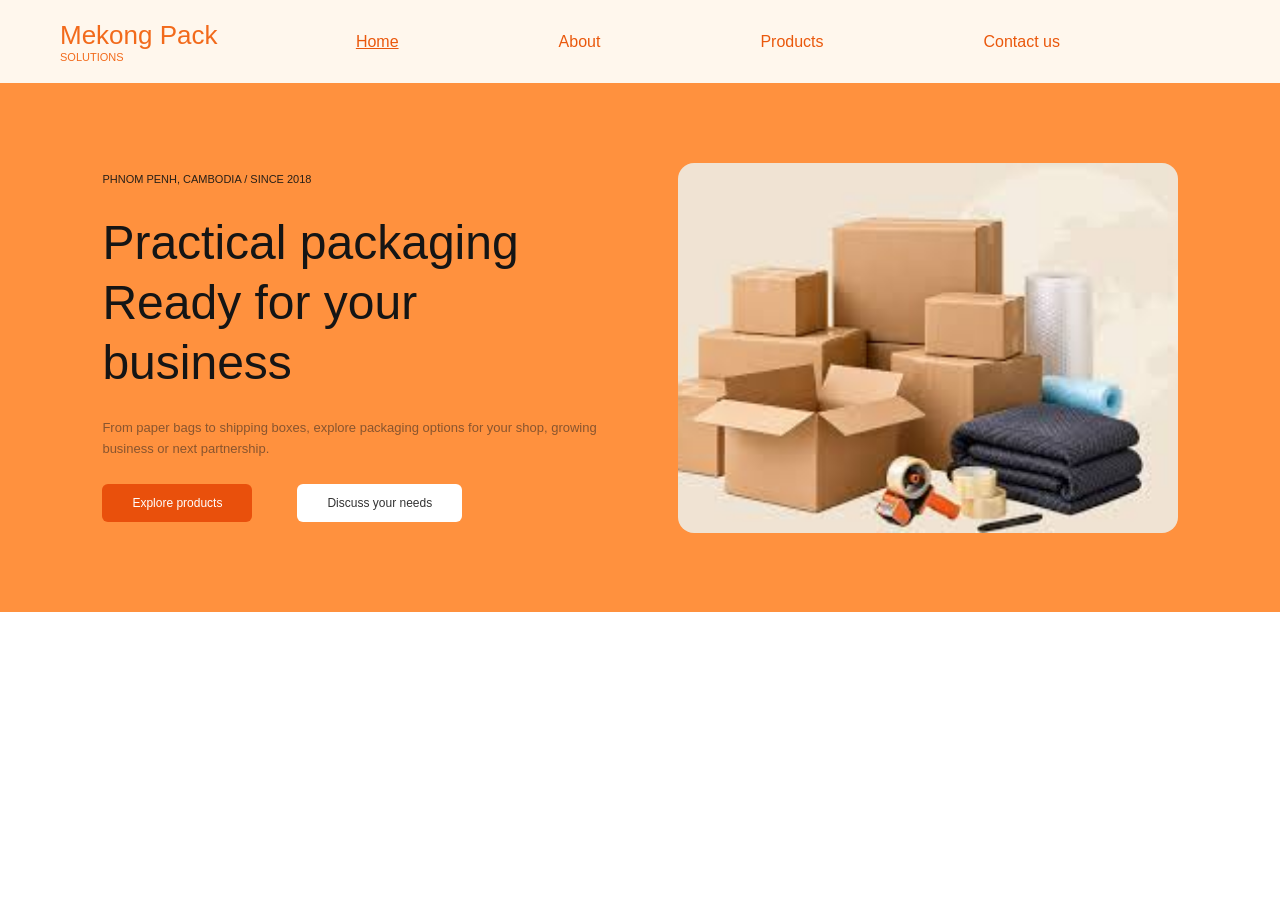
==== Index.html @ af87ba82 "Yk code kbal jek knea" ====
<!DOCTYPE html>
<html lang="en">
<head>
  <meta charset="UTF-8">
  <meta name="viewport" content="width=device-width, initial-scale=1">
  <title>Mekong Pack Solutions</title>
  <link rel="stylesheet" href="Index.css">
</head>
<body>

<!-- Kbal -->
  <header class="site-header">
    <a href="Index.html" class="logo">
      <span class="logo-name">Mekong Pack</span>
      <span class="logo-tag">SOLUTIONS</span>
    </a>

    <nav class="nav" aria-label="nav">
      <ul>
        <li><a href="Index.html" class="active" aria-current="page">Home</a></li>
        <li><a href="#">About</a></li>
        <li><a href="#">Products</a></li>
        <li><a href="#">Contact us</a></li>
      </ul>
    </nav>
  </header>

<!-- jol dol hero section -->

   <section class="hero">

        <div class="container">

            <div class="content">

                <p class="small-text">
                    PHNOM PENH, CAMBODIA / SINCE 2018
                </p>

                <h1>
                    Practical packaging<br>
                    Ready for your<br>
                    business
                </h1>

                <p class="description">
                    From paper bags to shipping boxes, explore packaging options for your
                    shop, growing business or next partnership.
                </p>

                <div class="button-group">
                    <a href="#" class="orange-btn">Explore products</a>
                    <a href="#" class="white-btn">Discuss your needs</a>
                </div>

            </div>

            <div class="image">
                <img src="/Images/images (3).jpeg" alt="Packaging products">
            </div>

        </div>

    </section>





</body>
</html>
---- Index.css ----
* {
  margin: 0;
  padding: 0;
  box-sizing: border-box;
}

body {
  font-family: Montserrat, Arial, sans-serif;
}

/* kbal */
.site-header {
  display: flex;
  justify-content: space-between;
  align-items: center;
  padding: 20px 60px;
  background-color: #fff7ed;

}

/* Logo */
.logo {
  text-decoration: none;
  color: #f26a1b;
}

.logo-name {
  display: block;
  font-size: 26px;
}

.logo-tag {
  display: block;
  font-size: 11px;
}

/* ah nis nav */
.nav ul {
  display: flex;
  list-style: none;
}

.nav li {
  margin-right: 160px;
  
}

.nav a {
  text-decoration: none;
  color: #EA580C;
  font-size: 16px;
}

.nav a:hover,
.nav a.active {
  text-decoration: underline;
}

/* jol hero section */

.hero {
    width: 100%;
    height: 529px;
    background-color: #FF913E;

    display: flex;
    align-items: center;
}

.container {
    width: 84%;
    max-width: 1200px;
    margin: auto;

    display: flex;
    align-items: center;
    justify-content: space-between;
    gap: 7%;
}

.content {
    width: 50%;
}

.small-text {
    font-size: 11px;
    font-weight: 400;
    margin-bottom: 28px;
    color: #282018;
}

h1 {
    font-size: 48px;
    font-weight: 400;
    line-height: 1.25;
    color: #151515;
    margin-bottom: 25px;
}

.description {
    font-size: 13px;
    font-weight: 300;
    line-height: 1.6;
    color: #89552F;
    margin-bottom: 25px;
}

.button-group {
    display: flex;
    gap: 45px;
}

.button-group a {
    text-decoration: none;
    font-size: 12px;
    padding: 12px 30px;
    border-radius: 6px;
}

.orange-btn {
    background-color: #E9500C;
    color: white;
}

.white-btn {
    background-color: white;
    color: #333;
}

.image {
    width: 50%;
}

.image img {
    width: 100%;
    height: 370px;
    object-fit: cover;
    border-radius: 16px;
    display: block;
}
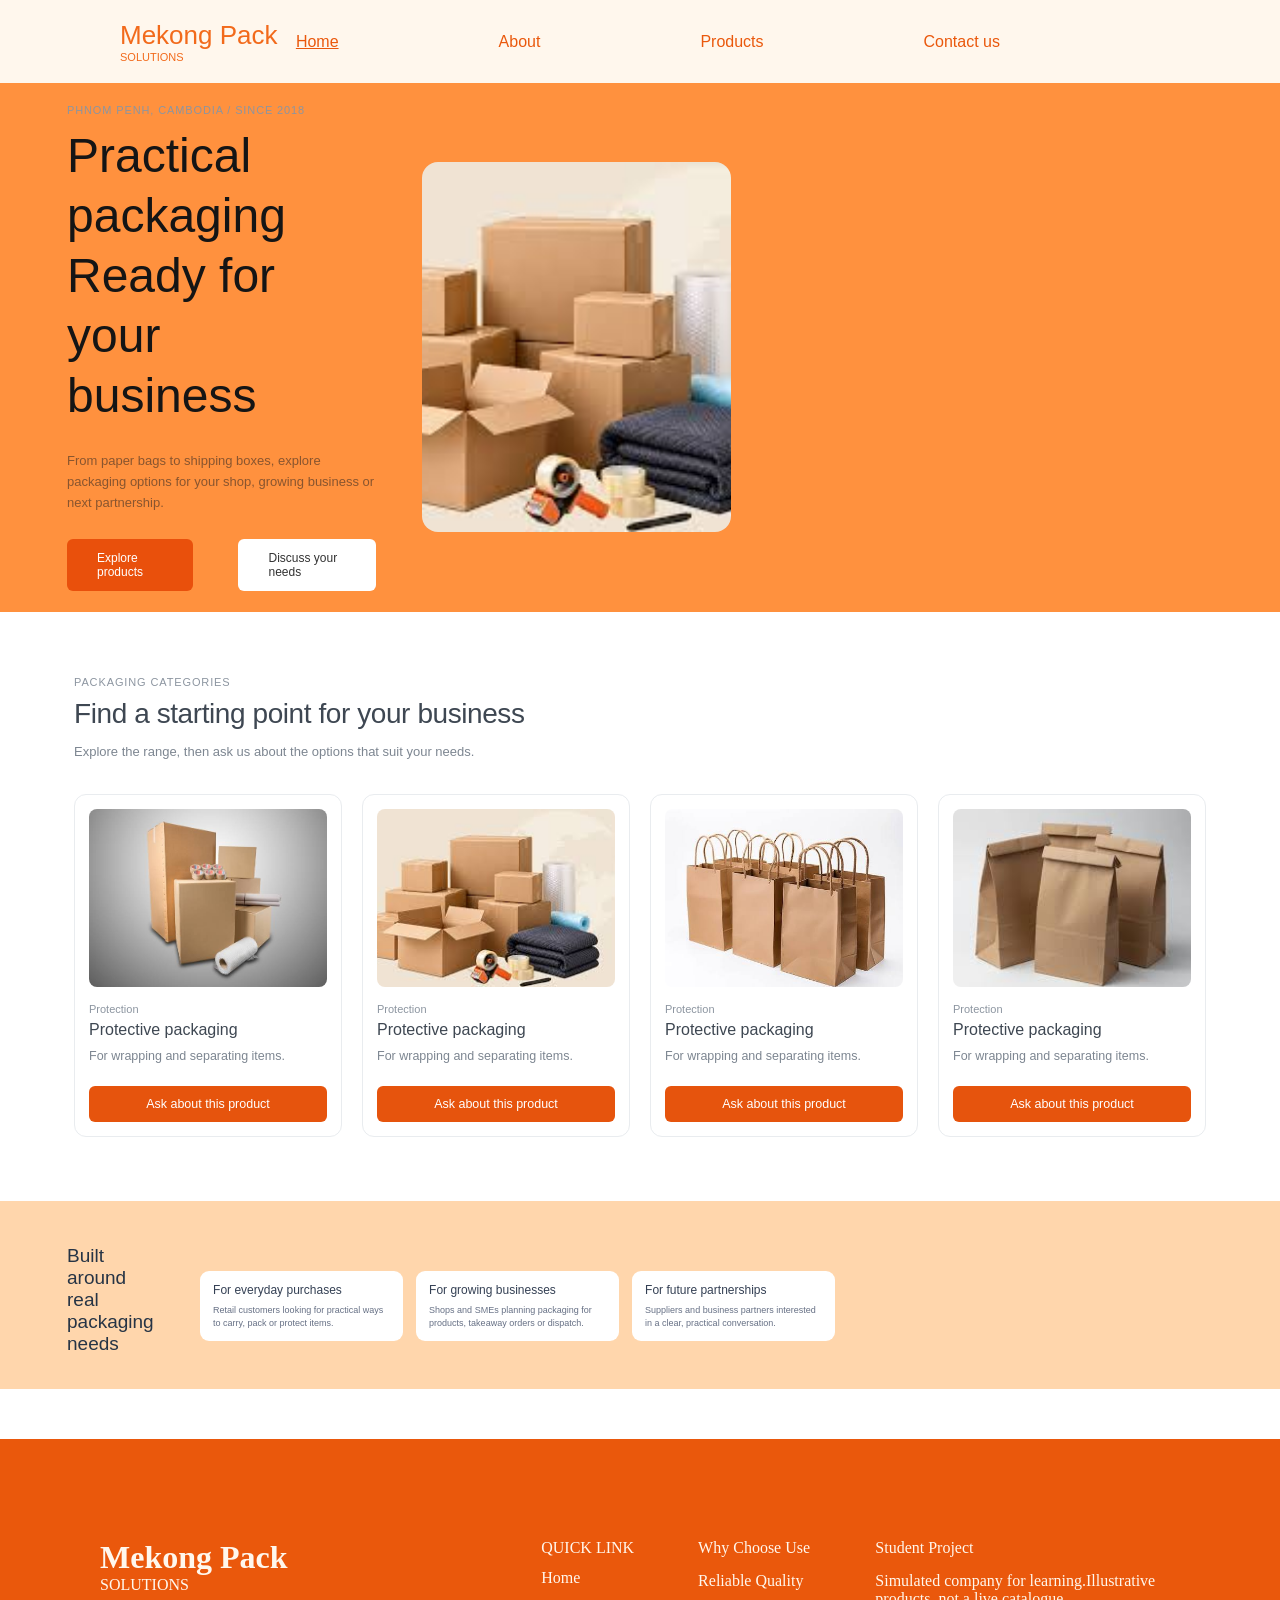
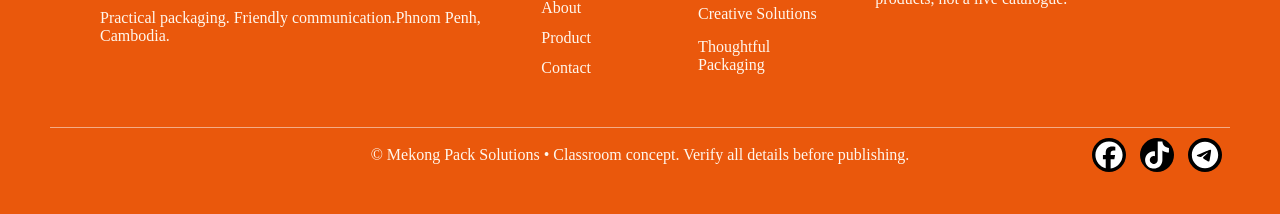
==== commit b5d60869: "card" ====
--- a/Index.html
+++ b/Index.html
@@ -25,7 +25,7 @@
     </nav>
   </header>
 
-<!-- jol dol hero section -->
+<!-- jol dol hero section 1 -->
 
    <section class="hero">
 
@@ -63,9 +63,129 @@
 
     </section>
 
+<!-- jol dol hero section 2 -->
+     
+    <section class="pack">
+    <p class="small-text">Packaging Categories</p>
+    <h2 class="pack-title">Find a starting point for your business</h2>
+    <p class="pack-subtitle">Explore the range, then ask us about the options that suit your needs.</p>
 
+    <div class="cards-container">
+      <!-- Card 1 -->
+      <article class="product-card">
+        <div class="card-image-wrapper">
+          <img src="/Images/images (2).jpeg" />
+        </div>
+        <span class="card-tag">Protection</span>
+        <h3 class="card-title">Protective packaging</h3>
+        <p class="card-description">For wrapping and separating items.</p>
+        <button type="button" class="card-btn">Ask about this product</button>
+      </article>
 
+      <!-- Card 2 -->
+      <article class="product-card">
+        <div class="card-image-wrapper">
+          <img src="/Images/images (3).jpeg" alt="Corrugated mailer boxes with dividers" />
+        </div>
+        <span class="card-tag">Protection</span>
+        <h3 class="card-title">Protective packaging</h3>
+        <p class="card-description">For wrapping and separating items.</p>
+        <button type="button" class="card-btn">Ask about this product</button>
+      </article>
 
+      <!-- Card 3 -->
+      <article class="product-card">
+        <div class="card-image-wrapper">
+          <img src="/Images/img3.jpg" alt="Stacked flat-pack cardboard boxes" />
+        </div>
+        <span class="card-tag">Protection</span>
+        <h3 class="card-title">Protective packaging</h3>
+        <p class="card-description">For wrapping and separating items.</p>
+        <button type="button" class="card-btn">Ask about this product</button>
+      </article>
+
+      <!-- Card 4 -->
+      <article class="product-card">
+        <div class="card-image-wrapper">
+          <img src="/Images/img4.jpg" alt="Kraft food trays and wooden cutlery" />
+        </div>
+        <span class="card-tag">Protection</span>
+        <h3 class="card-title">Protective packaging</h3>
+        <p class="card-description">For wrapping and separating items.</p>
+        <button type="button" class="card-btn">Ask about this product</button>
+      </article>
+    </div>
+  </section>
+<!-- jol dol hero section 2 -->
+<section class="packaging">
+    <div class="container">
+        <h2>Built around real packaging needs</h2>
+
+        <div class="card-container">
+
+            <div class="card">
+                <h3>For everyday purchases</h3>
+                <p>Retail customers looking for practical ways<br>
+                to carry, pack or protect items.</p>
+            </div>
+
+            <div class="card">
+                <h3>For growing businesses</h3>
+                <p>Shops and SMEs planning packaging for<br>
+                products, takeaway orders or dispatch.</p>
+            </div>
+
+            <div class="card">
+                <h3>For future partnerships</h3>
+                <p>Suppliers and business partners interested<br>
+                in a clear, practical conversation.</p>
+            </div>
+
+        </div>
+    </div>
+</section>
+<!-- Footer -->
+  <footer class="footer">
+        <div class="footer-container">
+
+            <div class="logo-footer">
+                <h2>Mekong Pack</h2>
+                <span>SOLUTIONS</span>
+                <p>Practical packaging. Friendly communication.Phnom Penh, Cambodia.</p>
+            </div>
+
+            <div class="footer-link">
+                <span>QUICK LINK</span>
+                <a href="#">Home</a>
+                <a href="#">About</a>
+                <a href="#">Product</a>
+                <a href="#">Contact</a>
+            </div>
+
+            <div class="footer-right">
+                <span>Why Choose Use</span>
+                <p>Reliable Quality</p>
+                <p>Creative Solutions</p>
+                <p>Thoughtful Packaging</p>
+            </div>
+
+            <div class="right">
+                <span>Student Project</span>
+                <p>Simulated company for learning.Illustrative products, not a live catalogue.</p>
+            </div>
+        </div>
+        <div class="footer-under">
+                <p>© Mekong Pack Solutions • Classroom concept. Verify all details before publishing.</p>
+            
+            <div class="social-icon">
+                <div class="icon"><svg xmlns="http://www.w3.org/2000/svg" viewBox="0 0 640 640"><!--!Font Awesome Free v7.3.1 by @fontawesome - https://fontawesome.com License - https://fontawesome.com/license/free Copyright 2026 Fonticons, Inc.--><path fill="rgb(255, 255, 255)" d="M576 320C576 178.6 461.4 64 320 64C178.6 64 64 178.6 64 320C64 440 146.7 540.8 258.2 568.5L258.2 398.2L205.4 398.2L205.4 320L258.2 320L258.2 286.3C258.2 199.2 297.6 158.8 383.2 158.8C399.4 158.8 427.4 162 438.9 165.2L438.9 236C432.9 235.4 422.4 235 409.3 235C367.3 235 351.1 250.9 351.1 292.2L351.1 320L434.7 320L420.3 398.2L351 398.2L351 574.1C477.8 558.8 576 450.9 576 320z"/></svg></div>
+                <div class="icon"> <svg xmlns="http://www.w3.org/2000/svg" viewBox="0 0 640 640"><!--!Font Awesome Free v7.3.1 by @fontawesome - https://fontawesome.com License - https://fontawesome.com/license/free Copyright 2026 Fonticons, Inc.--><path fill="rgb(255, 255, 255)" d="M544.5 273.9C500.5 274 457.5 260.3 421.7 234.7L421.7 413.4C421.7 446.5 411.6 478.8 392.7 506C373.8 533.2 347.1 554 316.1 565.6C285.1 577.2 251.3 579.1 219.2 570.9C187.1 562.7 158.3 545 136.5 520.1C114.7 495.2 101.2 464.1 97.5 431.2C93.8 398.3 100.4 365.1 116.1 336C131.8 306.9 156.1 283.3 185.7 268.3C215.3 253.3 248.6 247.8 281.4 252.3L281.4 342.2C266.4 337.5 250.3 337.6 235.4 342.6C220.5 347.6 207.5 357.2 198.4 369.9C189.3 382.6 184.4 398 184.5 413.8C184.6 429.6 189.7 444.8 199 457.5C208.3 470.2 221.4 479.6 236.4 484.4C251.4 489.2 267.5 489.2 282.4 484.3C297.3 479.4 310.4 469.9 319.6 457.2C328.8 444.5 333.8 429.1 333.8 413.4L333.8 64L421.8 64C421.7 71.4 422.4 78.9 423.7 86.2C426.8 102.5 433.1 118.1 442.4 131.9C451.7 145.7 463.7 157.5 477.6 166.5C497.5 179.6 520.8 186.6 544.6 186.6L544.6 274z"/></svg></div>
+                <div class="icon"><svg xmlns="http://www.w3.org/2000/svg" viewBox="0 0 640 640"><!--!Font Awesome Free v7.3.1 by @fontawesome - https://fontawesome.com License - https://fontawesome.com/license/free Copyright 2026 Fonticons, Inc.--><path fill="rgb(255, 255, 255)" d="M320 72C183 72 72 183 72 320C72 457 183 568 320 568C457 568 568 457 568 320C568 183 457 72 320 72zM435 240.7C431.3 279.9 415.1 375.1 406.9 419C403.4 437.6 396.6 443.8 390 444.4C375.6 445.7 364.7 434.9 350.7 425.7C328.9 411.4 316.5 402.5 295.4 388.5C270.9 372.4 286.8 363.5 300.7 349C304.4 345.2 367.8 287.5 369 282.3C369.2 281.6 369.3 279.2 367.8 277.9C366.3 276.6 364.2 277.1 362.7 277.4C360.5 277.9 325.6 300.9 258.1 346.5C248.2 353.3 239.2 356.6 231.2 356.4C222.3 356.2 205.3 351.4 192.6 347.3C177.1 342.3 164.7 339.6 165.8 331C166.4 326.5 172.5 322 184.2 317.3C256.5 285.8 304.7 265 328.8 255C397.7 226.4 412 221.4 421.3 221.2C423.4 221.2 427.9 221.7 430.9 224.1C432.9 225.8 434.1 228.2 434.4 230.8C434.9 234 435 237.3 434.8 240.6z"/></svg></div>
+              </div>
+
+        </div>
+        
+    </footer>
 
 </body>
 </html>
--- a/Index.css
+++ b/Index.css
@@ -14,7 +14,7 @@
   display: flex;
   justify-content: space-between;
   align-items: center;
-  padding: 20px 60px;
+  padding: 20px 120px;
   background-color: #fff7ed;
 
 }
@@ -57,7 +57,7 @@
   text-decoration: underline;
 }
 
-/* jol hero section */
+/* jol hero section 1*/
 
 .hero {
     width: 100%;
@@ -140,3 +140,280 @@
     display: block;
 }
 
+/* jol dol section 2*/
+
+.pack {
+      max-width: 1180px;
+      margin: 0 auto;
+      padding: 64px 24px;
+    }
+
+    .small-text {
+      font-size: 11px;
+      font-weight: 500;
+      letter-spacing: 0.08em;
+      text-transform: uppercase;
+      color: #8c95a0;
+      margin-bottom: 10px;
+    }
+
+    .pack-title {
+      font-size: 28px;
+      font-weight: 400;
+      color: #3e4752;
+      letter-spacing: -0.015em;
+      margin-bottom: 12px;
+    }
+
+    .pack-subtitle {
+      font-size: 13px;
+      color: #7d8691;
+      margin-bottom: 32px;
+      line-height: 1.5;
+    }
+
+    .cards-container {
+      display: grid;
+      grid-template-columns: repeat(4, 1fr);
+      gap: 20px;
+    }
+
+    .product-card {
+      background-color: #ffffff;
+      border: 1px solid #e9ecef;
+      border-radius: 12px;
+      padding: 14px;
+      display: flex;
+      flex-direction: column;
+      transition: box-shadow 0.2s ease, transform 0.2s ease;
+    }
+
+    .product-card:hover {
+      box-shadow: 0 8px 24px rgba(0, 0, 0, 0.05);
+      transform: translateY(-2px);
+    }
+
+    .card-image-wrapper {
+      width: 100%;
+      aspect-ratio: 4 / 3;
+      border-radius: 8px;
+      overflow: hidden;
+      background-color: #f6f4f2;
+      margin-bottom: 16px;
+    }
+
+    .card-image-wrapper img {
+      width: 100%;
+      height: 100%;
+      object-fit: cover;
+      display: block;
+    }
+
+    .card-tag {
+      font-size: 11px;
+      font-weight: 400;
+      color: #8c95a0;
+      margin-bottom: 6px;
+    }
+
+    .card-title {
+      font-size: 16px;
+      font-weight: 500;
+      color: #3e4752;
+      margin-bottom: 8px;
+    }
+
+    .card-description {
+      font-size: 12.5px;
+      line-height: 1.5;
+      color: #7d8691;
+      margin-bottom: 20px;
+      flex-grow: 1;
+    }
+
+    .card-btn {
+      display: inline-flex;
+      align-items: center;
+      justify-content: center;
+      width: 100%;
+      padding: 11px 16px;
+      background-color: #e6540d;
+      color: #ffffff;
+      font-size: 12.5px;
+      font-weight: 500;
+      text-decoration: none;
+      border: none;
+      border-radius: 6px;
+      cursor: pointer;
+      transition: background-color 0.2s ease;
+    }
+
+    .card-btn:hover {
+      background-color: #cf4908;
+    }
+
+    /* jol dol section 3*/
+* {
+    margin: 0;
+    padding: 0;
+    box-sizing: border-box;
+}
+
+.packaging {
+    width: 100%;
+    height: 188px;
+    background-color: #FFD6AC;
+    padding-top: 44px;
+}
+
+.container {
+    width: 664px;
+    margin-left: 67px;
+}
+
+.container h2 {
+    font-size: 19px;
+    font-weight: 400;
+    color: #263445;
+    margin-bottom: 13px;
+}
+
+.card-container {
+    display: flex;
+    gap: 13px;
+}
+
+.card {
+    width: 203px;
+    height: 70px;
+    background-color: white;
+    border-radius: 9px;
+    padding: 12px 13px;
+}
+
+.card h3 {
+    font-size: 12px;
+    font-weight: 400;
+    color: #344054;
+    margin-bottom: 7px;
+}
+
+.card p {
+    font-size: 9px;
+    color: #667085;
+    line-height: 13px;
+}
+    
+  /* Footer*/
+  .footer{
+    background-color: #EA580C;
+    color: #FFF7ED;
+    padding: 50px;
+    margin-top: 50px;
+}
+.footer-container{
+    display: grid;
+    gap : 35px;
+    grid-template-columns: 2fr 0.6fr 0.7fr 1.5fr;
+    padding: 50px;
+}
+.logo-footer h2{
+    font-size: 32px;
+    font-family: 'Montserrat';
+
+}
+.logo-footer span{
+    font-size: 16px;
+    font-family: 'Inter';
+    
+}
+.logo-footer p{
+    font-size: 16px;
+    font-family: 'Inter';
+    margin-top: 15px;
+}
+.footer-link{
+    font-size: 16px;
+    font-family: 'Montserrat' ;
+    display: block;
+    color: #FFF7ED;
+}
+.footer-link span{
+    font-size: 16px;
+    font-family: 'Inter';
+}
+.footer-link a{
+    font-size: 16px;
+    text-decoration: none;
+    display: block;
+    margin-top: 12px;
+    color: #FFF7ED;
+}
+.footer-link a:hover{
+    text-decoration: underline;
+}
+.footer-right span{
+    font-family: 'Inter';
+    font-size: 16px;
+}
+.footer-right p{
+    font-size: 16px;
+    font-family: 'Inter';
+    margin-top: 15px;
+    color: #FFF7ED;
+}
+.right span{
+    font-family: 'Inter';
+    font-size: 16px;
+}
+.right p{
+    font-size: 16px;
+    font-family: 'Inter';
+    margin-top: 15px;
+}
+.footer-under{
+    border-top: 1px solid rgba(255, 255, 255, 0.5);
+    padding-top: 18px;
+    display: flex;
+    justify-content: center;
+    align-items: center;
+    position: relative;
+} 
+.footer-under p{
+    display: flex;
+    text-align: center;
+    font-size: 16px;
+    font-family: 'Inter';
+}
+.social-icon{
+    display: flex;
+    gap: 8px;
+    position: absolute;
+    right: 5px;
+}
+.social-icon a{
+    width: 26px;
+    height: 26px;
+    background-color: black;
+    color: white;
+    border-radius: 50%;
+    display: flex;
+    justify-content: center;
+    align-items: center;
+    text-decoration: none;
+    font-size: 15px;
+}
+.icon {
+  display: inline-flex;
+    width: 34px;
+    height: 34px;
+    justify-content: center;
+    align-items: center;
+    background: #000000;
+    color: white;
+    border-radius: 50%;
+    text-decoration: none;
+    margin: 0 3px;
+}
+
+
